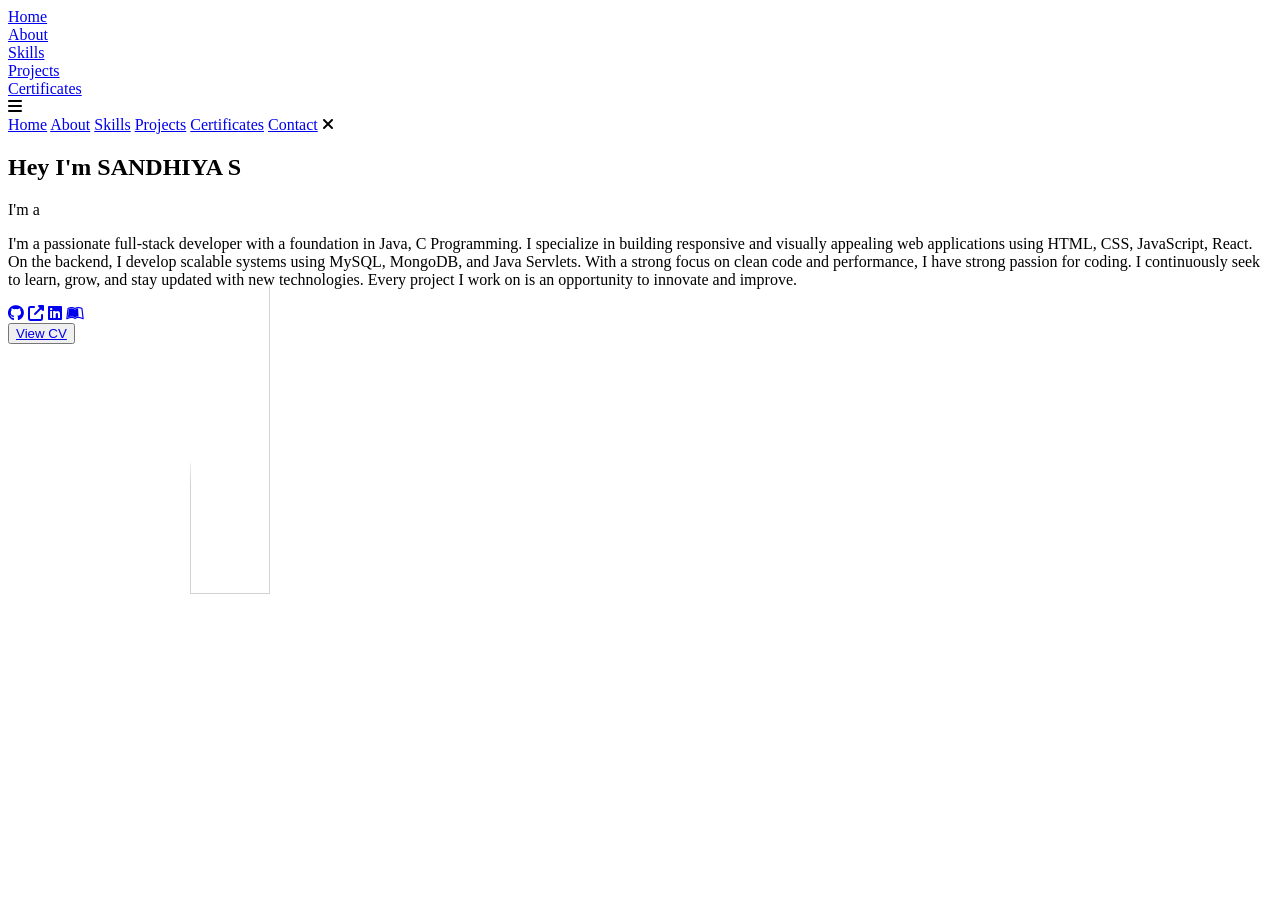
==== index.html @ ebdd3336 "Update index.html" ====
<!DOCTYPE html>
<html lang="en">
<head>
    <meta charset="UTF-8"> 
    <meta name="viewport" content="width=device-width, initial-scale=1.0">
    
    <title>Sandhiya</title>


    <link rel="stylesheet" href="https://cdnjs.cloudflare.com/ajax/libs/font-awesome/6.7.1/css/all.min.css">
    <link rel="stylesheet" href="Styles.css">
    <link rel="stylesheet" href="https://unpkg.com/aos@next/dist/aos.css" />
</head> 

<body>
   
    <nav>
        <div class="nav-container">
            <div class="logo" data-aos="zoom-in" data-aos-duration="1000">
               
            </div>
            <div class="links">
                <div class="link" data-aos="fade-up" data-aos-duration="1000" data-aos-delay="100"><a href="#">Home</a></div>
                <div class="link" data-aos="fade-up" data-aos-duration="1000" data-aos-delay="200"><a href=" about.html">About</a></div>
                <div class="link" data-aos="fade-up" data-aos-duration="1000" data-aos-delay="300"><a href="skills.html">Skills</a></div>
                <div class="link" data-aos="fade-up" data-aos-duration="1000" data-aos-delay="300"><a href="project.html">Projects</a></div>
                <div class="link" data-aos="fade-up" data-aos-duration="1000" data-aos-delay="400"><a href="certificates.html">Certificates</a></div>
            </div>
            <i class="fa-solid fa-bars hamburg" onclick="hamburg()"></i>
        </div>

       
        <div class="dropdown">
            <div class="links">
                <a href="#">Home</a>
                <a href="about.html">About</a>
                <a href="skills.html">Skills</a>
                <a href="project.html">Projects</a>
                <a href="certification.html">Certificates</a>
                <a href="https://mail.google.com/mail/?view=cm&fs=1&to=717822p240@kce.ac.in" class="contact-button">Contact</a>
                <i class="fa-solid fa-xmark cancel" onclick="cancel()"></i>
            </div>
        </div>
    </nav>

   
    <section>
        <div class="main-container">
            <div class="image">
                <img src="sandy.jpeg" style="position: absolute; height: 60%; width: 25%; top: 30%; left:190px; opacity: 70%; border-radius: 40%;">
            </div>
            
            <div class="content">
                <h1 data-aos="fade-left" data-aos-duration="1000" data-aos-delay="800">Hey I'm <span>SANDHIYA S</span></h1>
                <div class="typewriter" data-aos="fade-right" data-aos-duration="1000" data-aos-delay="900">I'm a <span></span></div>
                
                <p data-aos="flip-up" data-aos-duration="1000" data-aos-delay="1000">
                    I'm a passionate full-stack developer with a foundation in Java, C Programming.
                    I specialize in building responsive and visually appealing web applications using HTML, CSS, JavaScript, React.
                    On the backend, I develop scalable systems using MySQL, MongoDB, and Java Servlets.
                    With a strong focus on clean code and performance, I have strong passion for coding.
                    I continuously seek to learn, grow, and stay updated with new technologies.
                    Every project I work on is an opportunity to innovate and improve.
                </p>

                <div class="social-links" data-aos="flip-down" data-aos-duration="1000" data-aos-delay="1200">
                    <a href="https://github.com/sandhiya2312"><i class="fa-brands fa-github"></i></a>
                    <a href="http://geeksforgeeks.org/user/sandhiyasenthilkumar/"><i class="fas fa-external-link-alt"></i></a>
                    <a href="https://www.linkedin.com/in/sandhiya-s-4b509626a"><i class="fa-brands fa-linkedin"></i></a>
                    <a href="https://leetcode.com/u/sankarthick127/"><i class="fa-brands fa-leanpub"></i></a> 
                </div>

                <div class="btn" data-aos="zoom-out-left" data-aos-duration="1000" data-aos-delay="1300">
                   <button><a href="resume.html">View CV</a>  </button>                      
                </div>
            </div>
        </div>
    </section>

    
    <script src="https://unpkg.com/aos@next/dist/aos.js"></script>
    <script>
        AOS.init({ offset: 0 });
    </script>

   
    <script>
        function hamburg() {
            const navbar = document.querySelector(".dropdown");
            navbar.style.transform = "translateY(0px)";
        }

        function cancel() {
            const navbar = document.querySelector(".dropdown");
            navbar.style.transform = "translateY(-500px)";
        }
    </script>
</body>
</html>
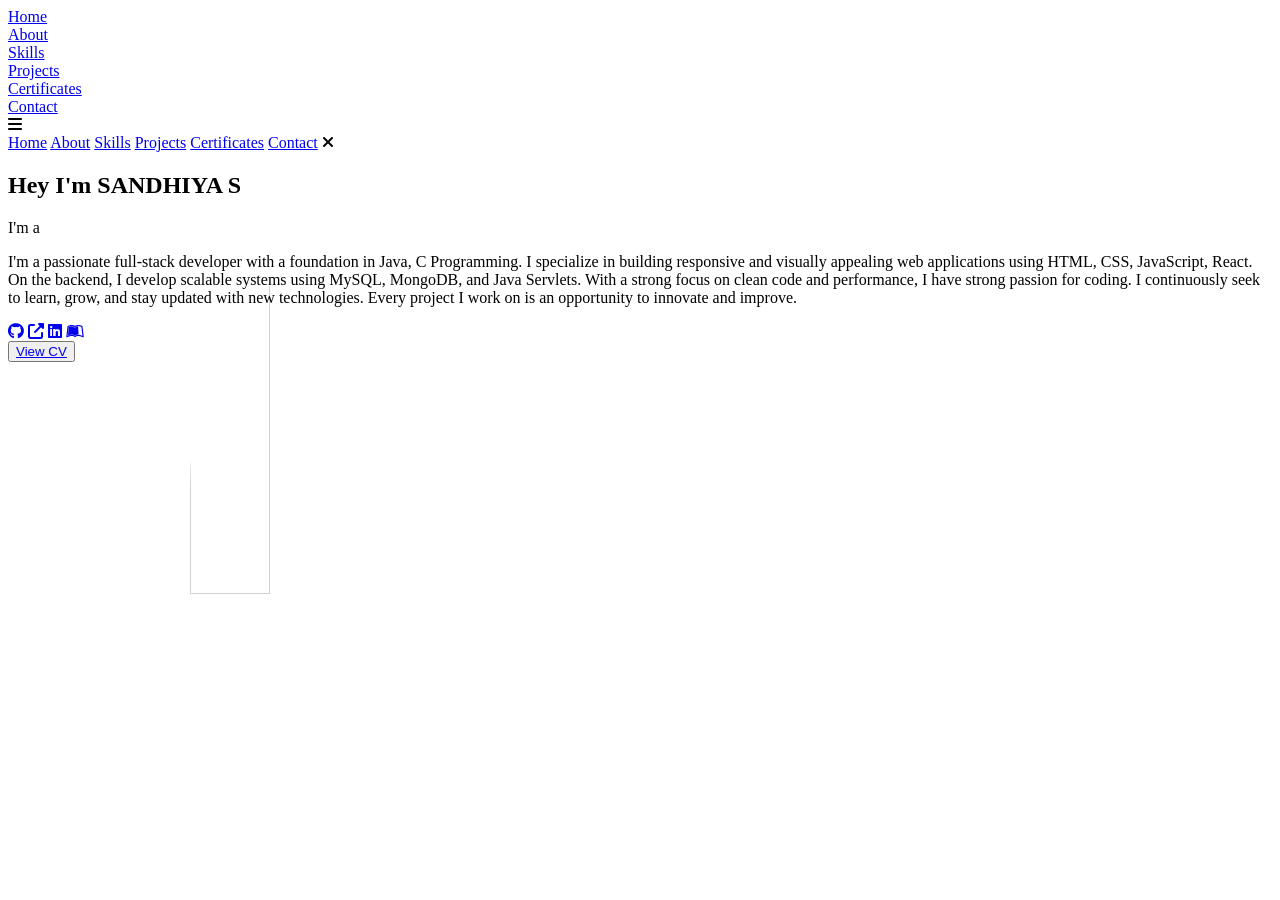
==== commit 4bb52788: "Update index.html" ====
--- a/index.html
+++ b/index.html
@@ -25,6 +25,7 @@
                 <div class="link" data-aos="fade-up" data-aos-duration="1000" data-aos-delay="300"><a href="skills.html">Skills</a></div>
                 <div class="link" data-aos="fade-up" data-aos-duration="1000" data-aos-delay="300"><a href="project.html">Projects</a></div>
                 <div class="link" data-aos="fade-up" data-aos-duration="1000" data-aos-delay="400"><a href="certificates.html">Certificates</a></div>
+                <div class="link" data-aos="fade-up" data-aos-duration="1000" data-aos-delay="400"><a href="contact.html">Contact</a></div>
             </div>
             <i class="fa-solid fa-bars hamburg" onclick="hamburg()"></i>
         </div>
@@ -37,7 +38,7 @@
                 <a href="skills.html">Skills</a>
                 <a href="project.html">Projects</a>
                 <a href="certification.html">Certificates</a>
-                <a href="https://mail.google.com/mail/?view=cm&fs=1&to=717822p240@kce.ac.in" class="contact-button">Contact</a>
+                <a href="https://mail.google.com/mail/?view=cm&fs=1&to=sankarthick127@gmail.com" class="contact-button">Contact</a>
                 <i class="fa-solid fa-xmark cancel" onclick="cancel()"></i>
             </div>
         </div>
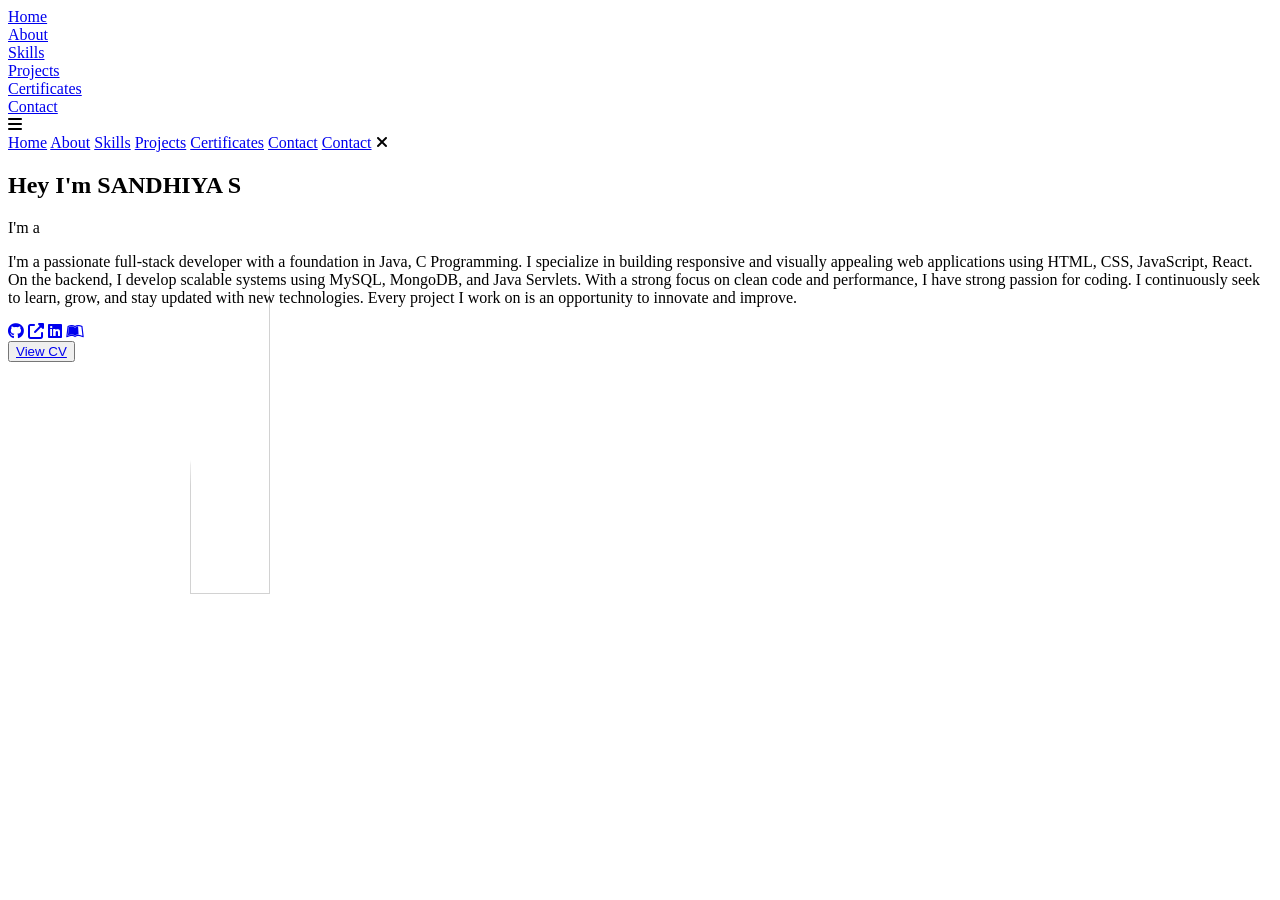
==== commit 0d07af59: "Update index.html" ====
--- a/index.html
+++ b/index.html
@@ -38,6 +38,7 @@
                 <a href="skills.html">Skills</a>
                 <a href="project.html">Projects</a>
                 <a href="certification.html">Certificates</a>
+                <a href="contact.html">Contact</a>
                 <a href="https://mail.google.com/mail/?view=cm&fs=1&to=sankarthick127@gmail.com" class="contact-button">Contact</a>
                 <i class="fa-solid fa-xmark cancel" onclick="cancel()"></i>
             </div>
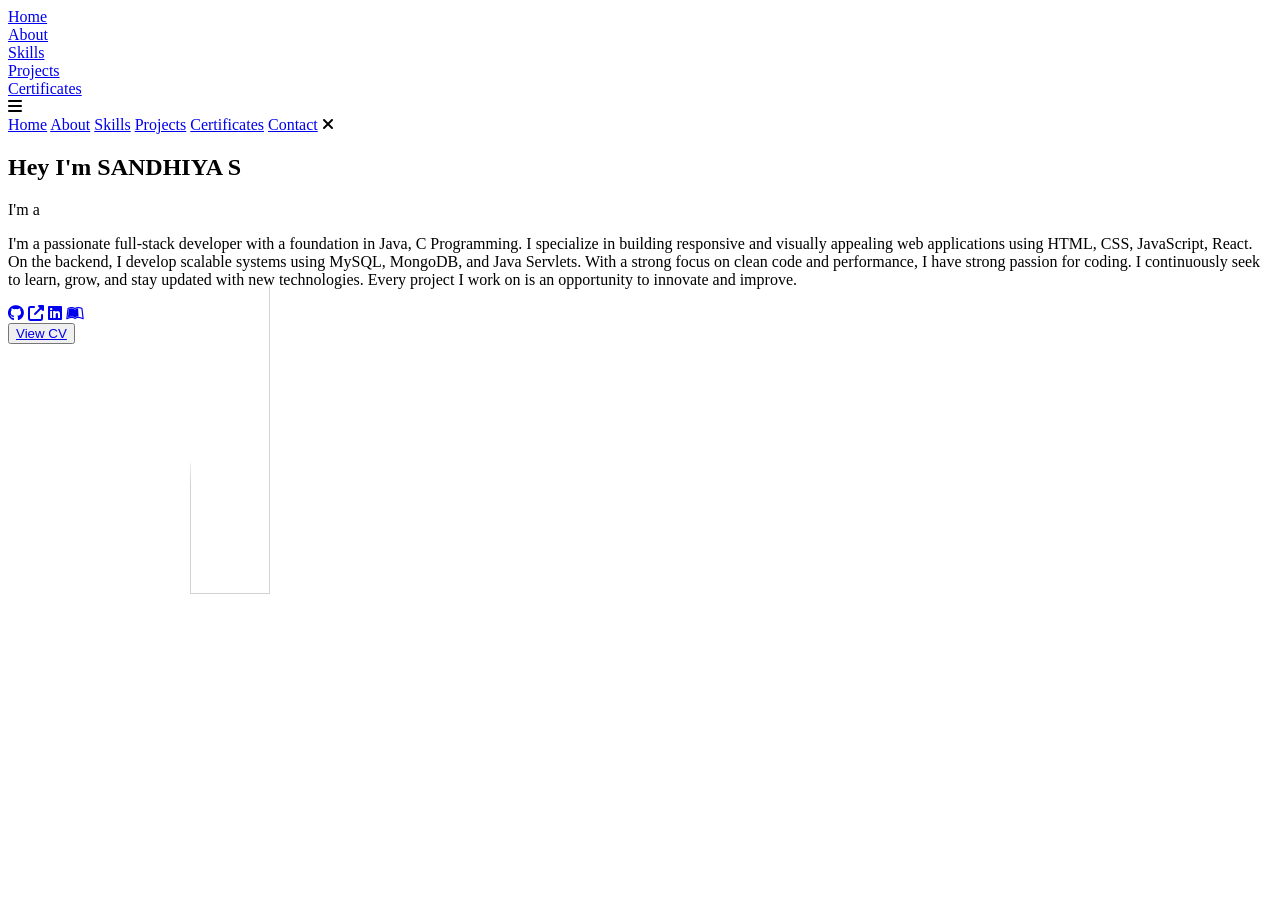
==== commit d4b19320: "Update index.html" ====
--- a/index.html
+++ b/index.html
@@ -25,7 +25,7 @@
                 <div class="link" data-aos="fade-up" data-aos-duration="1000" data-aos-delay="300"><a href="skills.html">Skills</a></div>
                 <div class="link" data-aos="fade-up" data-aos-duration="1000" data-aos-delay="300"><a href="project.html">Projects</a></div>
                 <div class="link" data-aos="fade-up" data-aos-duration="1000" data-aos-delay="400"><a href="certificates.html">Certificates</a></div>
-                <div class="link" data-aos="fade-up" data-aos-duration="1000" data-aos-delay="400"><a href="contact.html">Contact</a></div>
+               
             </div>
             <i class="fa-solid fa-bars hamburg" onclick="hamburg()"></i>
         </div>
@@ -38,7 +38,7 @@
                 <a href="skills.html">Skills</a>
                 <a href="project.html">Projects</a>
                 <a href="certification.html">Certificates</a>
-                <a href="contact.html">Contact</a>
+              
                 <a href="https://mail.google.com/mail/?view=cm&fs=1&to=sankarthick127@gmail.com" class="contact-button">Contact</a>
                 <i class="fa-solid fa-xmark cancel" onclick="cancel()"></i>
             </div>
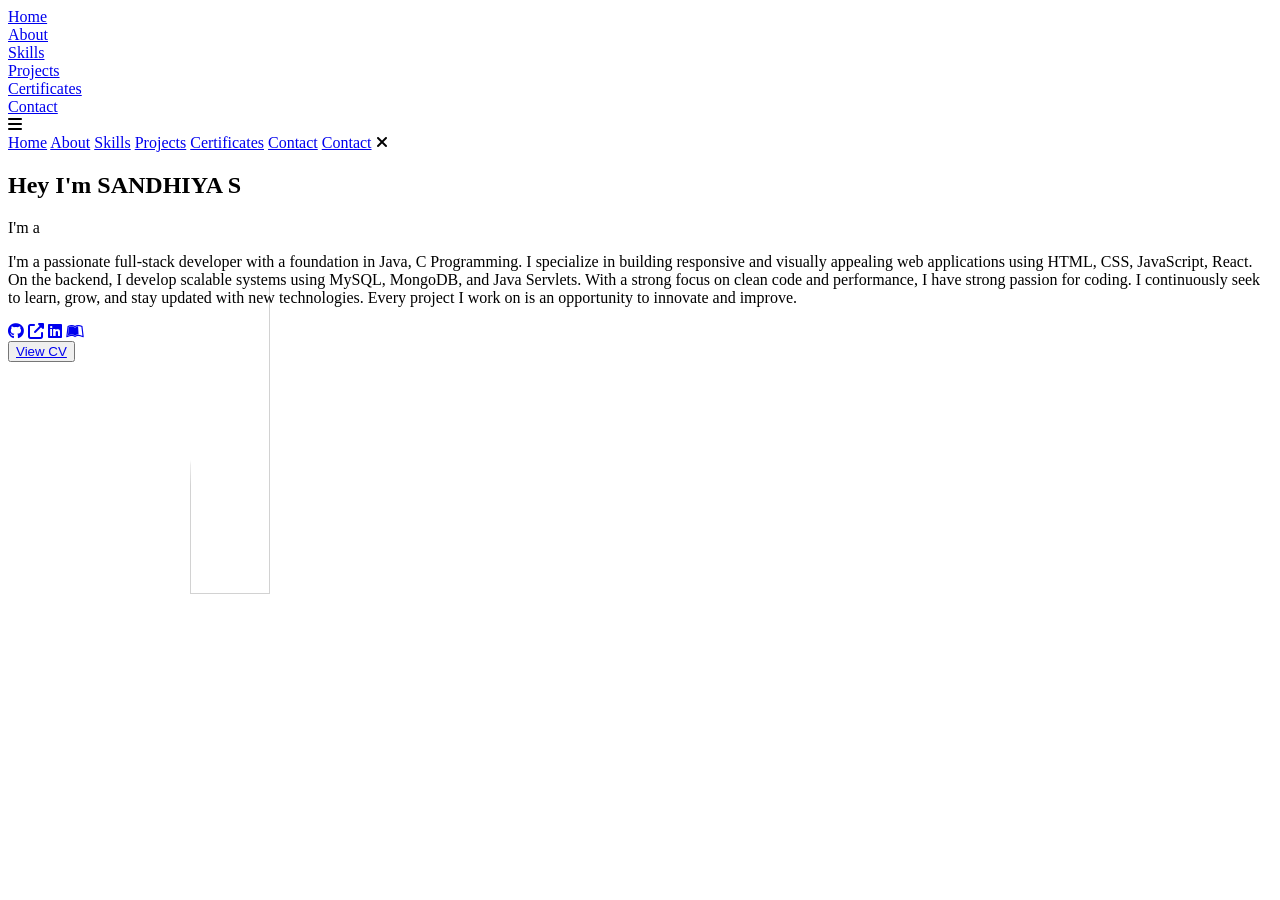
==== commit 61676ff1: "Update index.html" ====
--- a/index.html
+++ b/index.html
@@ -25,7 +25,7 @@
                 <div class="link" data-aos="fade-up" data-aos-duration="1000" data-aos-delay="300"><a href="skills.html">Skills</a></div>
                 <div class="link" data-aos="fade-up" data-aos-duration="1000" data-aos-delay="300"><a href="project.html">Projects</a></div>
                 <div class="link" data-aos="fade-up" data-aos-duration="1000" data-aos-delay="400"><a href="certificates.html">Certificates</a></div>
-               
+              <div class="link" data-aos="fade-up" data-aos-duration="1000" data-aos-delay="400"><a href="contact.html">Contact</a></div>               
             </div>
             <i class="fa-solid fa-bars hamburg" onclick="hamburg()"></i>
         </div>
@@ -38,6 +38,7 @@
                 <a href="skills.html">Skills</a>
                 <a href="project.html">Projects</a>
                 <a href="certification.html">Certificates</a>
+                <a href="contact.html">Contact</a>
               
                 <a href="https://mail.google.com/mail/?view=cm&fs=1&to=sankarthick127@gmail.com" class="contact-button">Contact</a>
                 <i class="fa-solid fa-xmark cancel" onclick="cancel()"></i>
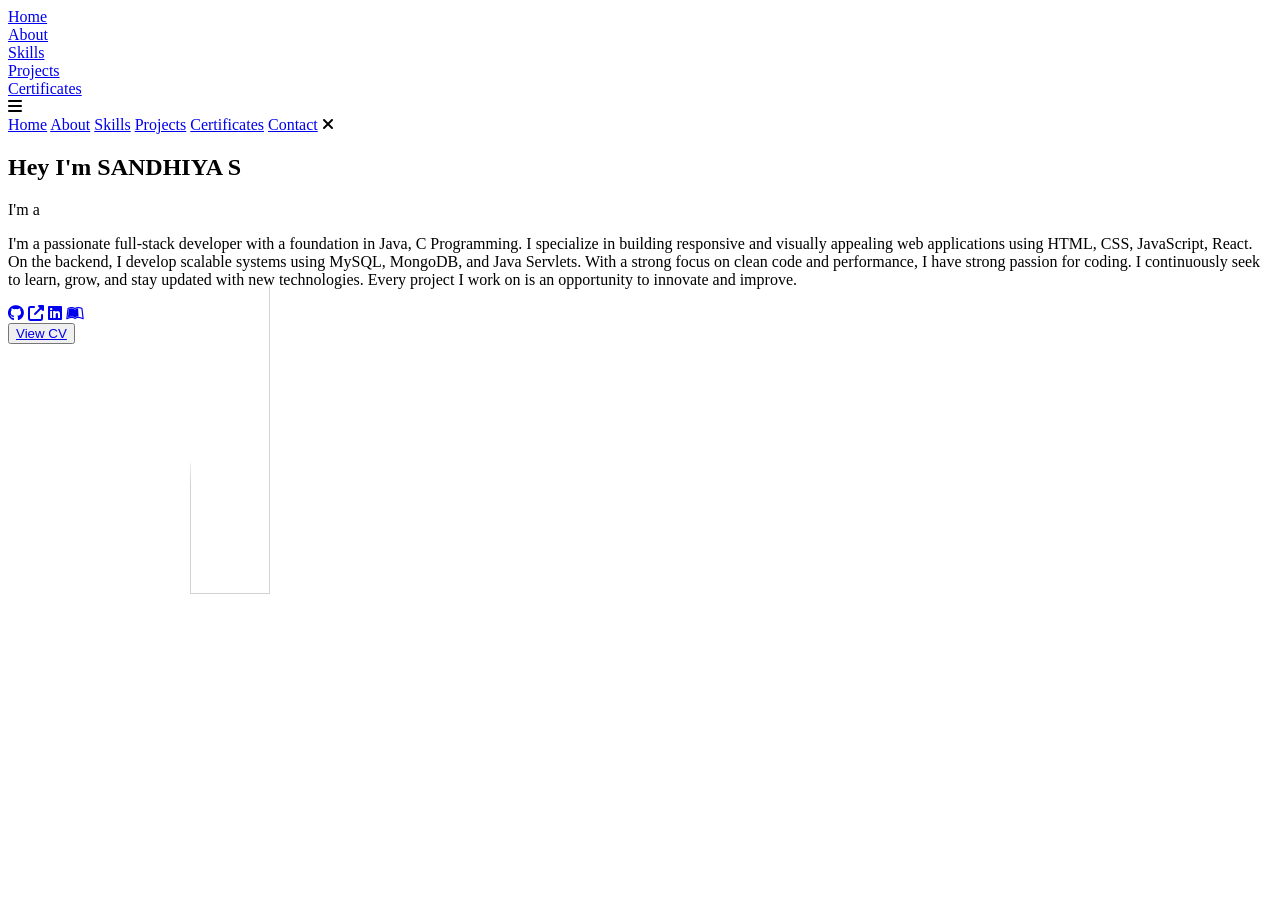
==== commit 22ea28e0: "Update index.html" ====
--- a/index.html
+++ b/index.html
@@ -25,7 +25,7 @@
                 <div class="link" data-aos="fade-up" data-aos-duration="1000" data-aos-delay="300"><a href="skills.html">Skills</a></div>
                 <div class="link" data-aos="fade-up" data-aos-duration="1000" data-aos-delay="300"><a href="project.html">Projects</a></div>
                 <div class="link" data-aos="fade-up" data-aos-duration="1000" data-aos-delay="400"><a href="certificates.html">Certificates</a></div>
-              <div class="link" data-aos="fade-up" data-aos-duration="1000" data-aos-delay="400"><a href="contact.html">Contact</a></div>               
+                  
             </div>
             <i class="fa-solid fa-bars hamburg" onclick="hamburg()"></i>
         </div>
@@ -38,7 +38,7 @@
                 <a href="skills.html">Skills</a>
                 <a href="project.html">Projects</a>
                 <a href="certification.html">Certificates</a>
-                <a href="contact.html">Contact</a>
+               
               
                 <a href="https://mail.google.com/mail/?view=cm&fs=1&to=sankarthick127@gmail.com" class="contact-button">Contact</a>
                 <i class="fa-solid fa-xmark cancel" onclick="cancel()"></i>
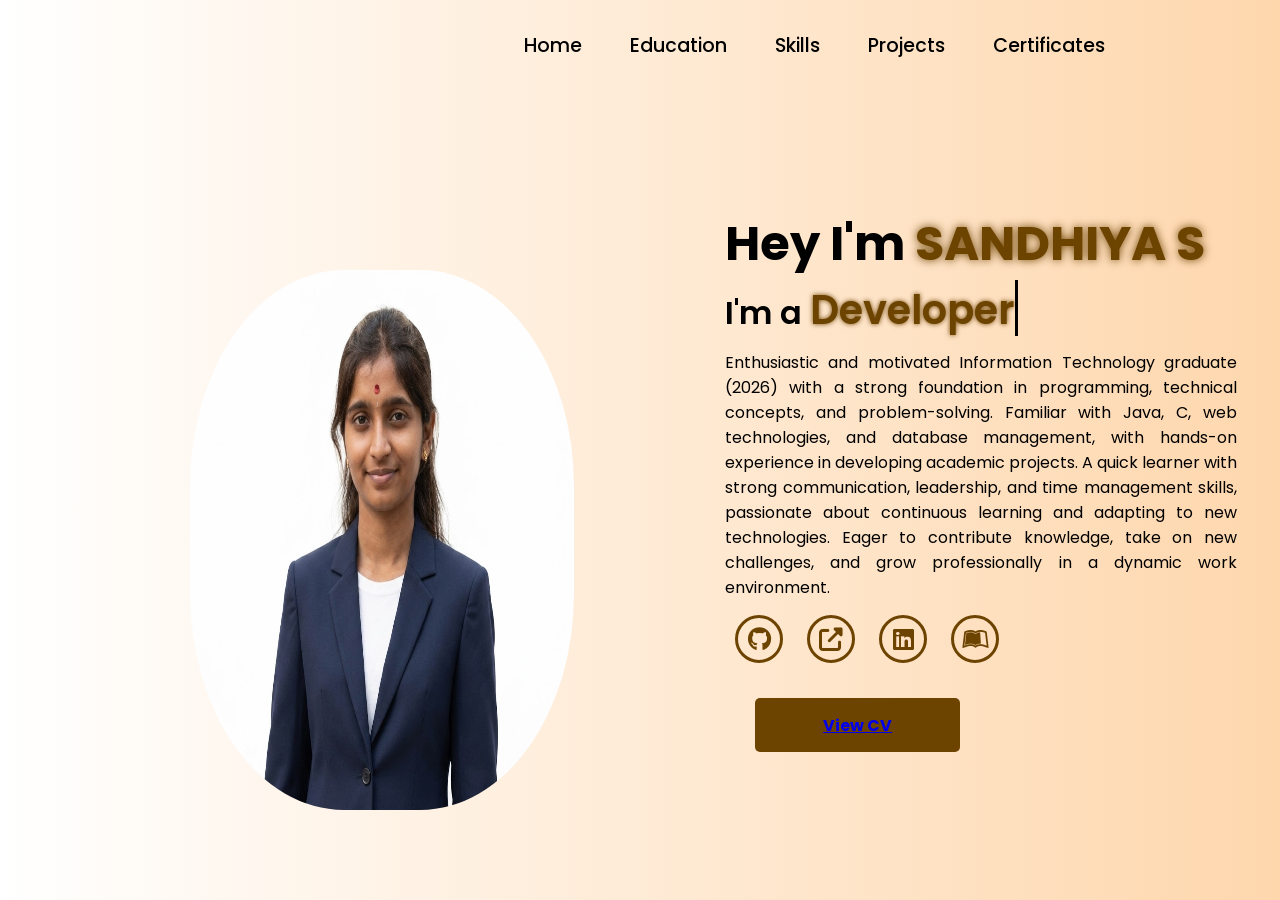
==== commit 798a7dd8: "Updated portfolio website and resume" ====
--- a/index.html
+++ b/index.html
@@ -21,49 +21,39 @@
             </div>
             <div class="links">
                 <div class="link" data-aos="fade-up" data-aos-duration="1000" data-aos-delay="100"><a href="#">Home</a></div>
-                <div class="link" data-aos="fade-up" data-aos-duration="1000" data-aos-delay="200"><a href=" about.html">About</a></div>
+                <div class="link" data-aos="fade-up" data-aos-duration="1000" data-aos-delay="200"><a href=" education.html">Education</a></div>
                 <div class="link" data-aos="fade-up" data-aos-duration="1000" data-aos-delay="300"><a href="skills.html">Skills</a></div>
                 <div class="link" data-aos="fade-up" data-aos-duration="1000" data-aos-delay="300"><a href="project.html">Projects</a></div>
                 <div class="link" data-aos="fade-up" data-aos-duration="1000" data-aos-delay="400"><a href="certificates.html">Certificates</a></div>
-                  
+                
+                 
             </div>
             <i class="fa-solid fa-bars hamburg" onclick="hamburg()"></i>
         </div>
 
        
-        <div class="dropdown">
-            <div class="links">
-                <a href="#">Home</a>
-                <a href="about.html">About</a>
-                <a href="skills.html">Skills</a>
-                <a href="project.html">Projects</a>
-                <a href="certification.html">Certificates</a>
-               
-              
-                <a href="https://mail.google.com/mail/?view=cm&fs=1&to=sankarthick127@gmail.com" class="contact-button">Contact</a>
-                <i class="fa-solid fa-xmark cancel" onclick="cancel()"></i>
-            </div>
-        </div>
     </nav>
 
    
     <section>
         <div class="main-container">
             <div class="image">
-                <img src="sandy.jpeg" style="position: absolute; height: 60%; width: 25%; top: 30%; left:190px; opacity: 70%; border-radius: 40%;">
+                <img src="sandhiya.jpeg" style="position: absolute; height: 60%; width: 30%; top: 30%; left:190px;  border-radius: 40%;">
             </div>
             
             <div class="content">
                 <h1 data-aos="fade-left" data-aos-duration="1000" data-aos-delay="800">Hey I'm <span>SANDHIYA S</span></h1>
                 <div class="typewriter" data-aos="fade-right" data-aos-duration="1000" data-aos-delay="900">I'm a <span></span></div>
                 
-                <p data-aos="flip-up" data-aos-duration="1000" data-aos-delay="1000">
-                    I'm a passionate full-stack developer with a foundation in Java, C Programming.
-                    I specialize in building responsive and visually appealing web applications using HTML, CSS, JavaScript, React.
-                    On the backend, I develop scalable systems using MySQL, MongoDB, and Java Servlets.
-                    With a strong focus on clean code and performance, I have strong passion for coding.
-                    I continuously seek to learn, grow, and stay updated with new technologies.
-                    Every project I work on is an opportunity to innovate and improve.
+                <p data-aos="flip-up" data-aos-duration="1000" data-aos-delay="1000" style="text-align:justify;">
+                    Enthusiastic and motivated Information Technology graduate (2026) with a 
+                    strong foundation in programming, technical concepts, and problem-solving. 
+                    Familiar with Java, C, web technologies, and database management, with 
+                    hands-on experience in developing academic projects. A quick learner with 
+                    strong communication, leadership, and time management skills, passionate 
+                    about continuous learning and adapting to new technologies. Eager to 
+                    contribute knowledge, take on new challenges, and grow professionally in 
+                    a dynamic work environment. 
                 </p>
 
                 <div class="social-links" data-aos="flip-down" data-aos-duration="1000" data-aos-delay="1200">
--- a/Styles.css
+++ b/Styles.css
@@ -0,0 +1,263 @@
+@import url('https://fonts.googleapis.com/css2?family=Poppins:wght@100;200;300;400;500;600&display=swap');
+*{
+    padding: 0;
+    margin: 0;
+    font-family: 'Poppins', sans-serif;
+    box-sizing: border-box;
+}
+html{
+    overflow-x: hidden;
+}
+body{
+    width: 100%;
+    height: 100vh;
+    overflow: hidden;
+    background: linear-gradient(to right, rgb(255,255,255), rgb(254,215,173));
+}
+nav{
+    width: 100%;
+    height: 10vh;
+    position: sticky;
+}
+.nav-container{
+    width: 100%;
+    height: 100%;
+    display: flex;
+    justify-content: space-around;
+    align-items: center;
+}
+.logo{
+    color: black;
+    font-size: 2rem;
+    font-weight: bolder;
+}
+.logo span{
+    color: rgb(109,67, 0);
+    text-shadow: 0 0 10px rgb(109,67, 0);
+}
+.hamburg, .cancel{
+    cursor: pointer;
+    position: absolute;
+    right: 15px;
+    top: 10px;
+    color: black;
+    font-size: 2rem;
+    display: none;
+}
+.nav-container .links {
+    display: flex;
+    gap: 3rem;
+    align-items: center;
+}
+.nav-container .links a{
+    position: relative;
+    font-size: 1.2rem;
+    color: black;
+    text-decoration: none;
+    font-weight: 500;
+    transform: 0.3s linear;
+}
+.nav-container .links a::before{
+    position: absolute;
+    content: "";
+    bottom: -3px;
+    left: 0;
+    width: 0%;
+    height: 3px;
+    background-color: rgb(109,67, 0);
+    transition: 0.2s linear;
+}
+.nav-container .links a:hover::before{
+    width: 100%;
+}
+.nav-container .contact-btn{
+    background-color: transparent;
+    padding: 5px 20px;
+    border-radius: 20px;
+    border: 2px solid rgb(109,67, 0);
+    transition: 0.2s linear;
+}
+.nav-container .contact-btn a{
+    color: white;
+    transition: 0.3s linear;
+}
+.nav-container .contact-btn:hover, .nav-container .contact-btn:hover a{
+    background-color: rgb(109,67, 0);
+    color: white;
+}
+.nav-container .links a:hover{
+    color: rgb(109,67, 0);
+}
+.dropdown{
+    z-index: 100;
+    position: absolute;
+    top: 0;
+    transform: translateY(-500px);
+    width: 100%;
+    height: auto;
+    backdrop-filter: brightness(40%) blur(3px);
+    box-shadow: 0 0 20px black;
+    transition: 0.2s linear;
+}
+.dropdown .links a{
+    color: white;
+    display: flex;
+    text-decoration: none;
+    justify-content: center;
+    padding: 15px 0;
+    align-items: center;
+    transition: 0.2s linear;
+}
+.dropdown .links a:hover{
+    background-color: rgb(109,67, 0);
+}
+section{
+    width: 100%;
+    height: 90vh;
+}
+.main-container{
+    width: 100%;
+    height: 100%;
+    display: flex;
+    justify-content: space-evenly;
+    align-items: center;
+}
+.main-container .image{
+    z-index: -1;
+    width: 50%;
+}
+.main-container .image img{
+    width: 100%;
+}
+.main-container .content{
+    color: black;
+    width: 40%;
+    min-height: 100px;
+}
+.content h1{
+    font-size: clamp(1rem, 2rem + 5vw, 3rem);
+}
+.content h1 span{
+    color: rgb(109,67, 0);
+    text-shadow: 0 0 10px rgb(109,67, 0);
+}
+.content .typewriter{
+    font-weight: 600;
+    font-size: clamp(1rem, 1rem + 5vw, 2rem);
+}
+.content .typewriter span{
+    color: rgb(109,67, 0);
+    font-size: 2.5rem;
+    text-shadow: 0 0 5px rgb(109,67, 0);
+    position: relative;
+    transition: 0.3s linear;
+}
+.typewriter span::before{
+    content: "Developer";
+    animation: words 5s infinite;
+}
+.typewriter span::after{
+    content: "";
+    position: absolute;
+    width: calc(100% + 8px);
+    height: 100%;
+    border-left: 3px solid black;
+    animation:  cursor 0.6s linear infinite;
+}
+@keyframes cursor {
+    to{
+        border-left: 3px solid #b74b4b;
+    }
+}
+@keyframes words {
+    0%, 33%{
+        content: "Frontend Developer";
+    }
+    34%, 66%{
+        content: "Fullstack Developer";
+    }
+    67%, 100%{
+        content: "Web Developer";
+    }
+}
+.content p{
+    font-size: clamp(0.4rem, 0.2rem + 9vw, 1rem);
+    margin: 10px 0;
+}
+.social-links i{
+    display: inline-flex;
+    justify-content: center;
+    align-items: center;
+    width: 3rem;
+    height: 3rem;
+    background-color:transparent;
+    border: 0.2rem solid rgb(109,67, 0);
+    border-radius: 50%;
+    color:rgb(109,67, 0);
+    margin: 5px 10px;
+    font-size: 1.5rem;
+    transition: 0.2s linear;
+}
+.social-links i:hover{
+    scale: 1.3;
+    color: white;
+    background-color: rgb(109,67, 0);
+    filter: drop-shadow(0 0 10px rgb(109,67,0));
+}
+.content button{
+    width: 40%;
+    height: 6vh;
+    margin: 30px;
+    background-color: rgb(109,67, 0);
+    color: rgb(255, 241, 241);
+    border: none;
+    outline: none;
+    font-size: 100%;
+    font-weight: 700;
+    border-radius: 5px;
+    transition: 0.2s linear;
+}
+.content button:hover{
+ scale: 1.1;
+ color: rgb(109,67, 0);
+ border: 2px solid rgb(109,67, 0);
+ background-color: transparent;
+ font-weight: 700;
+ box-shadow: 0 0 40px rgb(109,67, 0);
+}
+@media (max-width:884px) {
+    body{
+        overflow-y: visible;
+    }
+    nav .logo{
+        position: absolute;
+        top: 16px;
+        left: 15px;
+        font-size: 1.5rem;
+    }
+    .main-container{
+        display: flex;
+        flex-direction: column;
+    }
+    .nav-container .links{
+        display: none;
+    }
+    .hamburg,.cancel{
+        display: block;
+    }
+    .main-container .content{
+        width: 80%;
+    }
+    .social-links i{
+        width: 2.5rem;
+        height: 2.5rem;
+        font-size: 1.5rem;
+    }
+    .cancel{
+        color: white;
+    }
+    .main-container .image{
+        width: 80%;
+        margin-bottom: 0px;
+    }
+}
